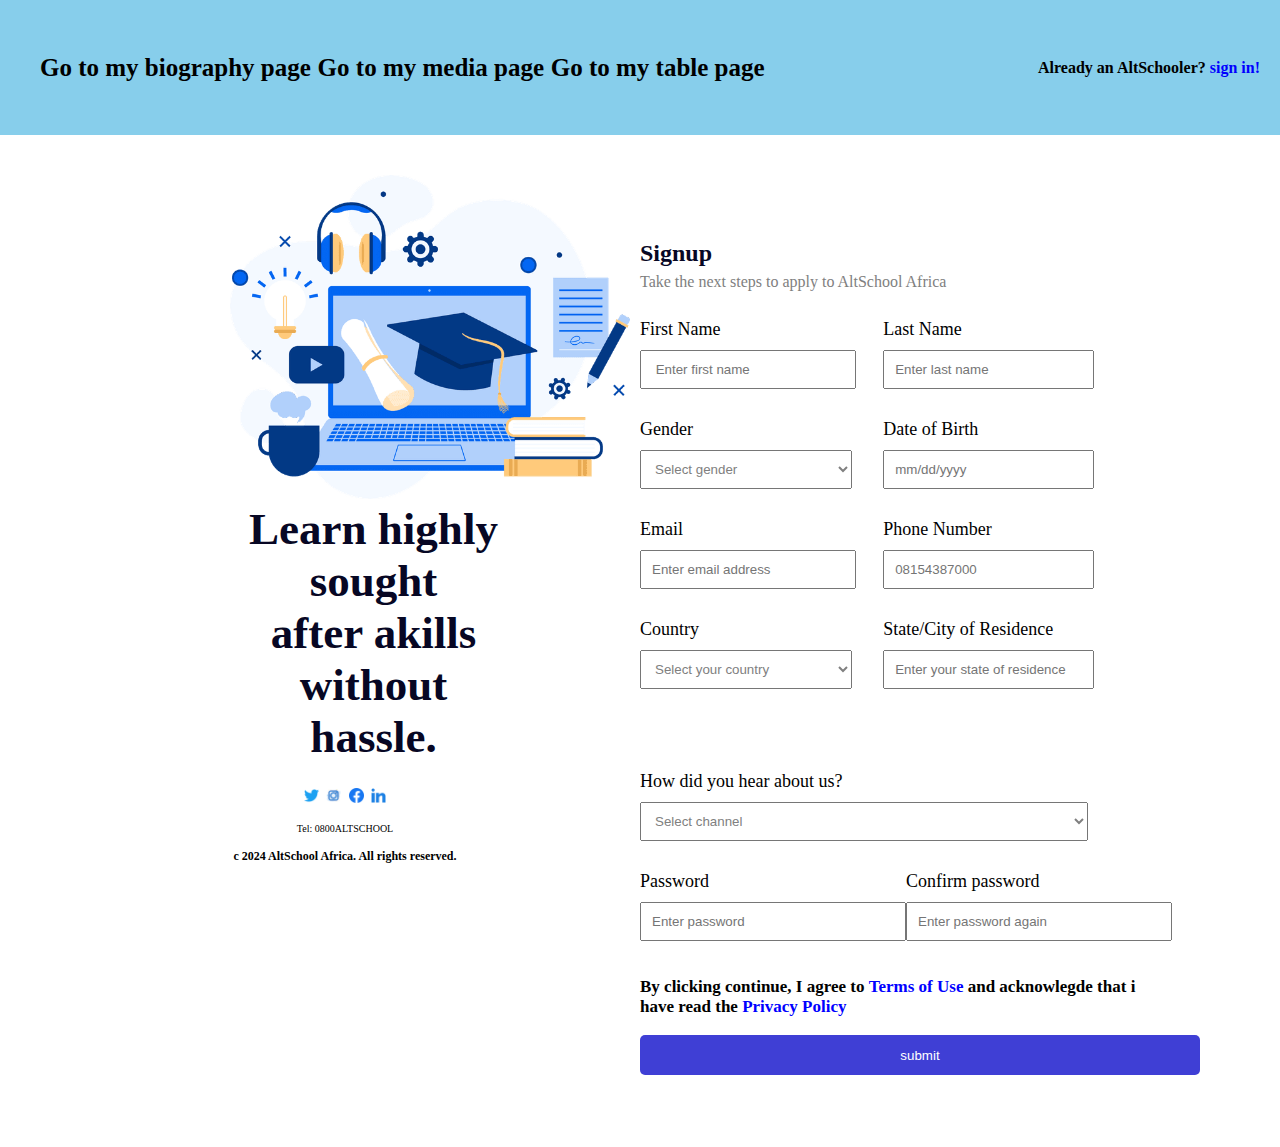
==== form.html @ 2a060582 "initial commit" ====
<!DOCTYPE html>
<html lang="en">
<head>
    <meta charset="UTF-8">
    <meta name="viewport" content="width=device-width, initial-scale=1.0">
    <title>FORM PAGE</title>
    <link rel="stylesheet" href="./css/style2.css">
</head>
<body>

    <div class="container2">
        <div class="navigationTab">
            <div class="navigate">
                <nav>
                    <a href="./index.html">Go to my biography page</a> <br><br>
                    <a href="./media.html"> Go to my media page </a> <br><br>
                    <a href="./table.html"> Go to my table page </a> <br><br>
                </nav>
            </div>
            
            <div class="alreadyAnAltSchooler">
                <p> <b> Already an AltSchooler? </b> <b style = "color: blue"> sign in! </b> </p>

            </div>
        </div>

        <section>
            <article class="wrapper">
                <div class="learnHighly">
                    <div class="learn">
                        <img src="./images/https___res.cloudinary.com_talentql-inc_image_upload_v1703728439_student-portal_academic_zzg4hi.png" width="400" alt="">
                        <p><b> Learn highly sought <br> after akills without <br> hassle. </b></p>
                    </div>
                    
                    <div class="socialMediaIcons">
                        <div class="images">
                            <img src="./images/1_Twitter_colored_svg-128.webp" width="15px" alt="">
                            <img src="./images/social__media__social_media__instagram_-64.webp" width="15px" alt="">
                            <img src="./images/1_Facebook_colored_svg_copy-128.webp" width="15px" alt="">
                            <img src="./images/56-linkedin-64.webp" width="15px" alt="">
                        </div>
                    </div>

                    <div class="telephone">
                        <p>Tel:  0800ALTSCHOOL</p>
                    </div>

                    <div class="altSchool">
                        <p> <b>c 2024 AltSchool Africa. All rights reserved.</b> </p>
                    </div>
                </div>
                
                <div class="navigationTab2">
                    <div class="signUp">
                        <ul>
                            <h2>Signup</h2>
                            <p>Take the next steps to apply to AltSchool Africa</p> <br>
                        </ul>
                    </div>
        
                    <div class="userInput">
                        <div class="firstInput">
                            <div class="firstName">
                                <label for="firstName"> First Name </label>
                                <input type="text" id="firstName" placeholder=" Enter first name">
                            </div>

                            <div class="form-select">
                                <label for="gender">Gender</label>
                                <select name="gender" id="gender">
                                    <option value="">Select gender</option>
                                    <option value="male">Male</option>
                                    <option value="female">Female</option>
                                </select> 
                            </div>

                            <div class="email">
                                <label for="email"> Email </label>
                                <input type="text" id="email" placeholder="Enter email address">
                            </div>

                            <div class="form-select">
                                <label for="country-selection"> Country </label>
                                <select name="country" id="country-selection">
                                    <option value="Select country"> Select your country </option>
                                    <option value="Afghanistan"> Afghanistan </option>
                                    <option value="Albania"> Albania </option>
                                    <option value="Algeria"> Algeria </option>
                                    <option value="Andorra"> Andorra </option>
                                    <option value="Angola"> Angola </option>
                                    <option value="Antigua"> Antigua </option>
                                    <option value="Argentina"> Argentina </option>
                                    <option value="Armenia"> Armenia </option>
                                    <option value="Australia"> Australia </option>
                                    <option value="Austria"> Austria </option>
                                    <option value="Azerbaijan"> Azerbaijan </option>
                                    <option value="Bahamas"> Bahamas </option>
                                    <option value="Bahrain"> Bahrain </option>
                                    <option value="Bangladesh"> Bangladesh </option>
                                    <option value="Barbados"> Barbados </option>
                                    <option value="Belgium"> Belgium </option>
                                    <option value="Belize"> Belize </option>
                                    <option value="Benin"> Benin </option>
                                    <option value="Bhutan"> Bhutan </option>
                                    <option value="Bolivia"> Bolivia </option>
                                    <option value="Bosnia Herzegovina"> Bosnia Herzegovina </option>
                                    <option value="Bostwana"> Bostwana </option>
                                    <option value="Brazil"> Brazil </option>
                                    <option value="Brunei"> Brunei </option>
                                    <option value="Bulgaria"> Bulgaria </option>
                                    <option value="Burkina"> Burkina </option>
                                    <option value="Burundi"> Burundi </option>7
                                    <option value="Cambodia"> Cambodia </option>
                                    <option value="Cameroun"> Cameroun </option>
                                    <option value="Canada"> Canada </option>
                                    <option value="Cape Verde"> Cape Verde </option>
                                    <option value="Centra African Rep"> Centra African Rep </option>
                                    <option value="Chad"> Chad </option>
                                    <option value="Chile"> Chile </option>
                                    <option value="China"> China </option>
                                    <option value="Colombia"> Colombia </option>
                                    <option value="Comoros"> Comoros </option>
                                    <option value="Costa Rica"> Costa Rica </option>
                                    <option value="Croatia"> Croatia </option>
                                    <option value="Cyprus"> Cyprus </option>
                                    <option value="Czech Republic"> Czech Republic </option>
                                    <option value="Denmark"> Denmark </option>
                                    <option value="Djibouti"> Djibouti </option>
                                    <option value="Dominica"> Dominica </option>
                                    <option value="Dominican Republic"> Dominican Republic </option>
                                    <option value="East Timor"> East Timor </option>
                                    <option value="Ecuador"> Ecuador </option>
                                    <option value="Egypt"> Egypt </option>
                                    <option value="El Salvador"> El Salvador </option>
                                    <option value="Equatorial Guinea"> Equatorial Guinea </option>
                                    <option value="Eritrea"> Eritrea </option>
                                    <option value="Estonia"> Estonia </option>
                                    <option value="Ethiopia"> Ethiopia </option>
                                    <option value="Fiji"> Fiji </option>
                                    <option value="Finland"> Finland </option>
                                    <option value="France"> France </option>
                                    <option value="Gabon"> Gabon </option>
                                    <option value="Gambia"> Gambia </option>
                                    <option value="Georgia"> Georgia </option>
                                    <option value="Germany"> Germany </option>
                                    <option value="Ghana"> Ghana </option>
                                    <option value="Greece"> Greece </option>
                                    <option value="Grenada"> Grenada </option>
                                    <option value="Guatemala"> Guatemala </option>
                                    <option value="Guinea"> Guinea </option>
                                    <option value="Guinea Bissau"> Guinea Bissau </option>
                                    <option value="Guyana"> Guyana </option>
                                    <option value="Haiti"> Haiti </option>
                                    <option value="Honduras"> Honduras </option>
                                    <option value="Hungary"> Hungary </option>
                                    <option value="Iceland"> Iceland </option>
                                    <option value="India"> India </option>
                                    <option value="Indonesia"> Indonesia </option>
                                    <option value="Ireland (Republic)"> Ireland (Republic) </option>
                                    <option value="Israel"> Israel </option>
                                    <option value="Ivory Coast"> Ivory Coast </option>
                                    <option value="Italy"> Italy </option>
                                    <option value="Jamaica"> Jamaica </option>
                                    <option value="Japan"> Japan </option>
                                    <option value="Jordan"> Jordan </option>
                                    <option value="Kazakhstan"> Kazakhstan </option>
                                    <option value="Kenya"> Kenya </option>
                                    <option value="Kiribati"> Kiribati </option>
                                    <option value="Korea South"> Korea South </option>
                                    <option value="Kosovo"> Kosovo </option>
                                    <option value="Kuwait"> Kuwait </option>
                                    <option value="Kyrgyzstan"> Kyrgyzstan </option>
                                    <option value="Laos"> Laos </option>
                                    <option value="Lativia"> Lativia </option>
                                    <option value="Lebanon"> Lebanon </option>
                                    <option value="Lesotho"> Lesotho </option>
                                    <option value="Liberia"> Liberia </option>
                                    <option value="Libya"> Libya </option>
                                    <option value="Liechtenstein"> Liechtenstein </option>
                                    <option value="Lithuania"> Lithuania </option>
                                    <option value="Luxembourg"> Luxembourg </option>
                                    <option value="Macedonia"> Macedonia </option>
                                    <option value="Madagascar"> Madagascar </option>
                                    <option value="Malawi"> Malawi </option>
                                    <option value="Malaysia"> Malaysia </option>
                                    <option value="Maldives"> Maldives </option>
                                    <option value="Mali"> Mali </option>
                                    <option value="Malta"> Malta </option>
                                    <option value="Marshall Islands"> Marshall Islands </option>
                                    <option value="Mauritania"> Mauritania </option>
                                    <option value="Mauritius"> Mauritius </option>
                                    <option value="Mexico"> Mexico </option>
                                    <option value="Micronesia"> Micronesia </option>
                                    <option value="Moldova"> Moldova </option>
                                    <option value="Monaco"> Monaco </option>
                                    <option value="Monogolia"> Monogolia </option>
                                    <option value="Montenegro"> Montenegro </option>
                                    <option value="Moroco"> Moroco </option>
                                    <option value="Mozambique"> Mozambique </option>
                                    <option value="Namibia"> Namibia </option>
                                    <option value="Nauru"> Nauru </option>
                                    <option value="Nepal"> Nepal </option>
                                    <option value="Netherlands"> Netherlands </option>
                                    <option value="New Zealand"> New Zealand </option>
                                    <option value="Nicaragua"> Nicaragua </option>
                                    <option value="Niger"> Niger </option>
                                    <option value="Nigeria"> Nigeria </option>
                                    <option value="Norway"> Norway </option>
                                    <option value="Oman"> Oman </option>
                                    <option value="Pakistan"> Pakistan </option>
                                    <option value="Palau"> Palau </option>
                                    <option value="Panama"> Panama </option>
                                    <option value="Papau New Guinea"> Papau New Guinea </option>
                                    <option value="Paraguay"> Paraguay </option>
                                    <option value="Peru"> Peru </option>
                                    <option value="Philippines"> Philippines </option>
                                    <option value="Poland"> Poland </option>
                                    <option value="Portugal"> Portugal </option>
                                    <option value="Qatar"> Qatar </option>
                                    <option value="Romania"> Romania </option>
                                    <option value="Russian Federation"> Russian Federation </option>
                                    <option value="Rwanda"> Rwanda </option>
                                    <option value="St Kitts & Amp: Nevis"> St Kitts & Amp: Nevis </option>
                                    <option value="St Lucia"> St Lucia </option>
                                    <option value="Saint Vincent &amp: the Grenadines"> Saint Vincent &amp: the Grenadines </option>
                                    <option value="Samoa"> Samoa </option>
                                    <option value="San Marino"> San Marino </option>
                                    <option value="Sao Tome &amp: Principe"> Sao Tome &amp: Principe </option>
                                    <option value="Saudi Arabia"> Saudi Arabia </option>
                                    <option value="Senegal"> Senegal </option>
                                    <option value="Serbia"> Serbia </option>
                                    <option value="Seychelles"> Seychelles </option>
                                    <option value="Sierra Leone"> Sierra Leone </option>
                                    <option value="Singapore"> Singapore </option>
                                    <option value="Slovakia"> Slovakia </option>
                                    <option value="Slovenia"> Slovenia </option>
                                    <option value="Solomon Islands"> Solomon Islands </option>
                                    <option value="Somalia"> Somalia </option>
                                    <option value="South Africa"> South Africa </option>
                                    <option value="South Sudan"> South Sudan </option>
                                    <option value="Spain"> Spain </option>
                                    <option value="Sri Lanka"> Sri Lanka" </option>
                                    <option value="Sudan "> Sudan </option>
                                    <option value="Suriname"> Suriname </option>
                                    <option value="Swaziland"> Swaziland </option>
                                    <option value="Sweden"> Sweden </option>
                                    <option value="Switzerland"> Switzerland </option>
                                    <option value="Taiwan"> Taiwan </option>
                                    <option value="Tajikistan"> Tajikistan </option>
                                    <option value="Tanzania"> Tanzania </option>
                                    <option value="Thailand"> Thailand </option>
                                    <option value="Togo"> Togo </option>
                                    <option value="Tonga"> Tonga </option>
                                    <option value="Trinidad &amp: Tobago"> Trinidad &amp: Tobago </option>
                                    <option value="Tunisia"> Tunisia </option>
                                    <option value="Turkey"> Turkey </option>
                                    <option value="Turkmenistan"> Turkmenistan </option>
                                    <option value="Tuvalu"> Tuvalu </option>
                                    <option value="Uganda"> Uganda </option>
                                    <option value="Ukraine"> Ukraine </option>
                                    <option value="United Arab Emirates"> United Arab Emirates </option>
                                    <option value="United Kingdom"> United Kingdom </option>
                                    <option value="United States"> United States </option>
                                    <option value="Uruguay"> Uruguay </option>
                                    <option value="Uzbekistan"> Uzbekistan </option>
                                    <option value="Vanuatu"> Vanuatu </option>
                                    <option value="Vatican City"> Vatican City </option>
                                    <option value="Venezuela"> Venezuela </option>
                                    <option value="Vietnam"> Vietnam </option>
                                    <option value="Yemen"> Yemen </option>
                                    <option value="Zambia"> Zambia </option>
                                    <option value="Zimbabwe"> Zimbabwe </option>
                                </select>                                                        
                            </div>                            
                        </div>

                        <div class="lastInput">
                            <div class="lastName">
                                <label for="lastName"> Last Name </label>
                                <input type="text" id="lastName" placeholder="Enter last name">
                            </div>

                            <div class="dateOfBirth">
                                <label for="dateOfBirth"> Date of Birth </label>
                                <input type="text" id="dateOfBirth" placeholder="mm/dd/yyyy">
                                <!-- <h3>Date of Birth</h3>
                                <button> <p> mm/dd/yyyy </p> </button>                    -->
                            </div>

                            <div class="phoneNumber">
                                <label for="phoneNumber"> Phone Number </label>
                                <input type="text" id="phoneNumber" placeholder="08154387000">
                            </div>

                            <div class="stateOfResidence">
                                <label for="stateOfResidence"> State/City of Residence </label>
                                <input type="text" id="stateOfResidence" placeholder="Enter your state of residence">
                            </div>                           
                        </div>
                    
                    </div>
        
                    <div class="howDidYou">                      
                        <label for="how-did"> How did you hear about us? </label>
                        <select name="how" id="how-did">
                            <option value="Select gender"> Select channel </option>
                            <option value="Twitter"> Twitter </option>
                            <option value="Facebook"> Facebook </option>
                            <option value="Linkedin"> Linkedin </option>
                            <option value="Youtube"> Youtube </option>
                            <option value="Friend"> Friend </option>
                            <option value="WhatsApp"> WhatsApp </option>
                            <option value="Instagram"> Instagram </option>
                            <option value="Bill Board"> Bill Board </option>
                            <option value="Sales Officer"> Sales Officer </option>
                            <option value="Other"> Other </option>
                        </select>                                  
                    </div>

                    <div class="passWordConfirmation">
                        <div class="password">
                            <label for="password">Password</label>
                            <input type="text" id="password" placeholder="Enter password">
                        </div>

                        <div class="confirmPassword">
                            <label for="confirmPassword">Confirm password</label>
                            <input type="text" id="confirmPassword" placeholder="Enter password again">
                        </div>

                    </div> <br><br>
        
                    <div class="byClicking">                        
                        <h3>By clicking continue, I agree to <b style="color: blue;">Terms of Use</b> and acknowlegde that i <br> have read the <b style="color: blue;"> Privacy Policy </b></h3><br>
                        <button> <p> submit </p> </button> <br><br><br> <br><br>                   
                    </div>           
                </div>
            </article>
        </section>  
    </div> 
</body>
</html>
---- css/style2.css ----
* {
    padding: 0;
    margin: 0;
}

.container2 {
    width: 100%;
    /* background-color: white;
    height: 100vh;
    margin-left: 30px; */
}

.navigationTab {
    width: 100%;
    height: 15vh;
    background-color: skyblue;
    position: fixed;
    top: 0;
    z-index: 100000000000;
    display: flex;
    justify-content: space-between;
    align-items: center;
}

.navigate {
    width: 60%;
    /* background-color: brown; */
}

nav {
    /* width: 100%;
    height: 16vh; */
    /* background-color: white;  */
    display: flex;
    justify-content: space-between;
    font-size: 25px;
    font-weight: bold;
    font-family: 'Times New Roman', Times, serif;
    align-items: center;
    margin-left: 40px;
    /* color: black; */
}

nav a {
    color: black;
    /* width: 60%; */
    /* font-size: 25px; */
    /* background: aqua; */
    text-decoration: none;
    /* display: flex; */
    /* justify-content: space-around; */
}

nav a:hover {
    color: rgb(150, 114, 46);
}

.alreadyAnAltSchooler {
    margin-right: 20px;
}

h1 {
    width: 100%;
    /* color: gray; */
    /* background-color: skyblue; */
    margin-top: 120px;
    margin-left: 30px;
    position: fixed;
    top: 0;
    z-index: 100000000000;
}

.wrapper {
    width: 100%;
    /* background-color: brown; */
    height: 100vh;
    display: flex;
    justify-content: space-between;
}

.learnHighly {
    width: 50%;
    /* background-color: brown; */
    margin-top: 95px;
}

.learn {
    
    margin-left: 230px;
    margin-top: 80px;
    /* background-color: aqua; */
}

.learn p {
    width: 70%;
    color: rgb(7, 7, 36);
    /* background-color: blueviolet; */
    font-size: 45px;
    font-family: 'Times New Roman', Times, serif;
    text-align: center;
}

.socialMediaIcons {
    width: 100%;
    display: flex;
    justify-content: center;
    margin-top: 25px;
    /* background-color: #007BFF; */
}

.images {
    width: 14%;
    /* background-color: aquamarine; */
    display: flex;
    justify-content: space-around;
    margin-left: 50px;
}

.telephone {
    text-align: center;
    margin-top: 20px;
    font-size: 10px;
    font-family: 'Times New Roman', Times, serif;
    margin-left: 50px;
}

.altSchool {
    text-align: center;
    margin-top: 15px;
    font-size: 12px;
    font-family: 'Times New Roman', Times, serif;
    margin-left: 50px;
}

.navigationTab2 {
    width: 50%;
    margin-top: 240px;
    /* background-color: burlywood; */
}

.signUp {
    /* overflow-y: scroll; */
}

.signUp ul h2 {
    color: rgb(7, 7, 36);
    font-family: 'Times New Roman', Times, serif;
    /* color: aliceblue; */
}

.signUp ul p {
    font-family: 'Times New Roman', Times, serif;
    color: gray;
    margin-top: 6px;
}

.userInput {
    width: 100%;
    height: 48vh;
    display: flex;
    justify-content: space-between;
    /* background-color: aquamarine; */
}

.firstInput {
    width: 36%;
    /* background-color: rgb(72, 106, 106); */
}

.firstName  {
    font-family: 'Times New Roman', Times, serif;
    font-size: 18px;
}

#firstName {
    width: 86%;
    padding: 10px;
    /* margin-top: 5px; */
    /* height: 32px; */
}

.form-select  {
    font-size: 18px;
    font-family: 'Times New Roman', Times, serif;   
    margin-top: 30px;
    /* margin-bottom: 15px; */
}

label {
    margin-top: 10px;
    display: block;
    margin-bottom: 10px;
}

select {
    color: gray;
    width: 95%;
    padding: 10px;
    box-sizing: border-box;
}

.email {
    font-family: 'Times New Roman', Times, serif;
    font-size: 18px;
    margin-top: 30px;
}

#email {
    width: 86%;
    padding: 10px;
    /* margin-top: 5px; */
}

.lastInput {
    /* width: 36%; */
    width: 64%;
    margin-left: 20px;
    /* background-color: aquamarine; */
}

.lastName {
    /* margin-top: 5px; */
    font-family: 'Times New Roman', Times, serif;
    font-size: 18px;
}

#lastName {
    width: 47%;
    padding: 10px;
}

.dateOfBirth {
    margin-top: 30px;
    font-family: 'Times New Roman', Times, serif;
    font-size: 18px;
}

#dateOfBirth {
    width: 47%;
    padding: 10px;
}

.phoneNumber {
    margin-top: 30px;
    font-family: 'Times New Roman', Times, serif;
    font-size: 18px;
}

#phoneNumber {
    width: 47%;
    padding: 10px;
}

.stateOfResidence {
    font-family: 'Times New Roman', Times, serif;
    font-size: 18px;
    margin-top: 30px;
}

#stateOfResidence {
    width: 47%;
    padding: 10px;
}

.howDidYou {
    margin-top: 30px;
    font-size: 18px;
    font-family: 'Times New Roman', Times, serif;
}

#how-did {
    width: 70%;
    /* padding: 10px; */
}

.passWordConfirmation {
    width: 80%;
    margin-top: 20px;
    /* background-color: aqua; */
    display: flex;
    justify-content: space-between;
}

.password {
    font-family: 'Times New Roman', Times, serif;
    font-size: 18px;
    /* margin-top: 10px; */
    /* background-color: rgb(43, 100, 149); */
}

#password {
    width: 242px;
    padding: 10px;
}

.confirmPassword {
    font-family: 'Times New Roman', Times, serif;
    font-size: 18px;
    /* background-color: aquamarine; */
}

#confirmPassword {
    width: 242px;
    padding: 10px;
    margin-right: 70px;
}

.byClicking h3 {
    font-size: 17px;
}

.byClicking button {
    border-radius: 5px 5px;
    padding: 10px 20px;
    background-color: #007BFF;
    color: white;
    border: none;
    cursor: pointer;
    width: 560px;
    height: 40px;
    background-color: rgb(63, 63, 213);    
}

.byClicking button:hover {
    background-color: #0056b3;
}
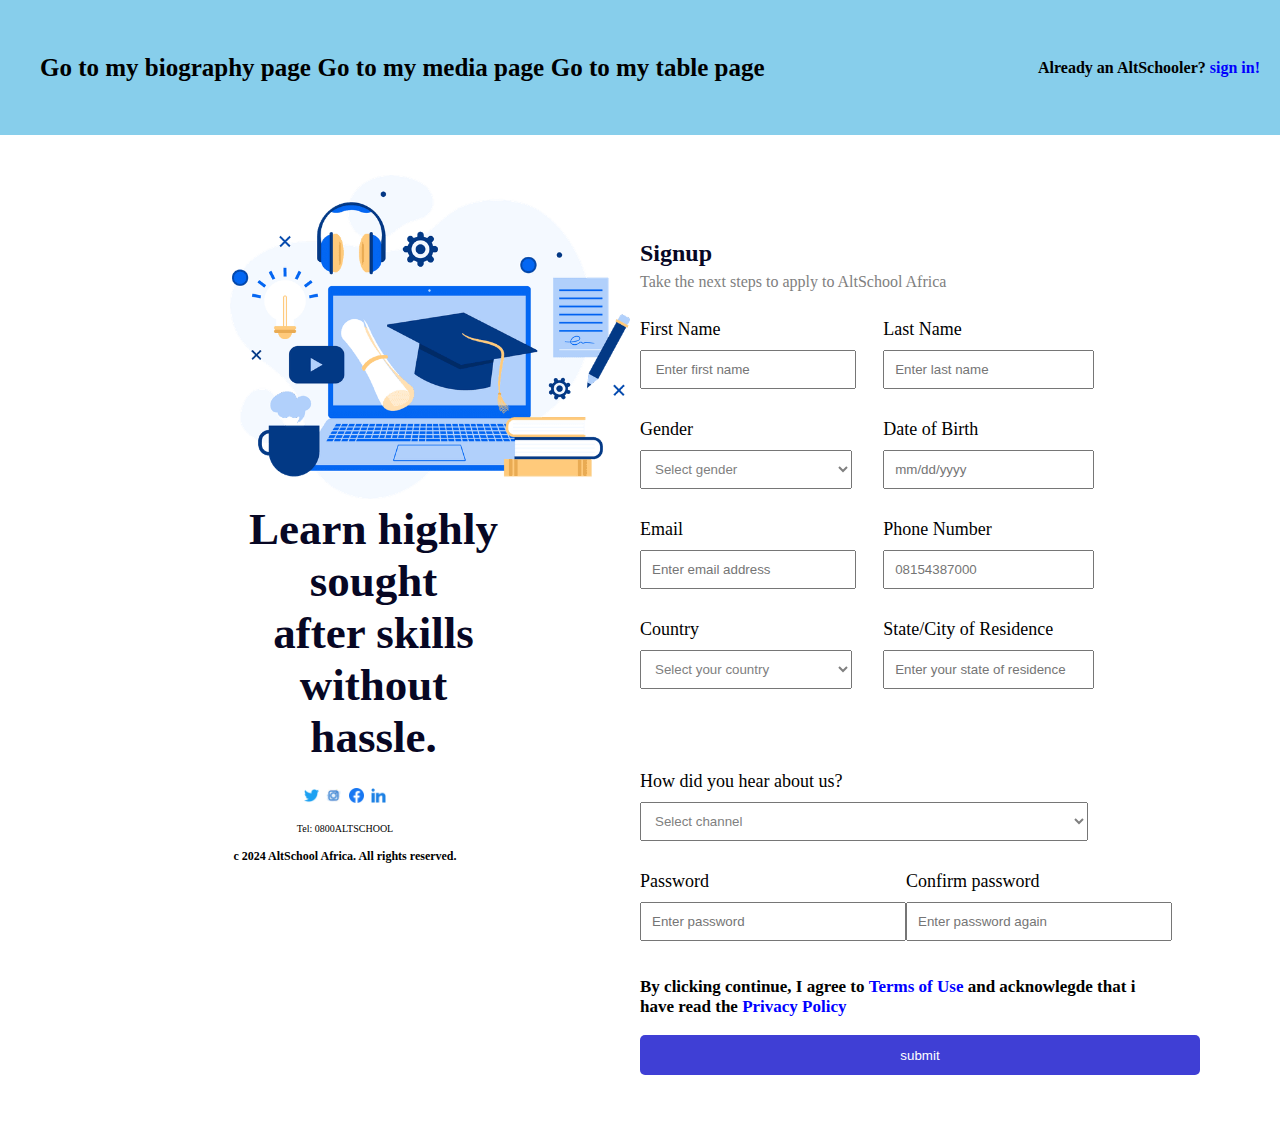
==== commit 7a48f100: "changed akills to skills" ====
--- a/form.html
+++ b/form.html
@@ -29,7 +29,7 @@
                 <div class="learnHighly">
                     <div class="learn">
                         <img src="./images/https___res.cloudinary.com_talentql-inc_image_upload_v1703728439_student-portal_academic_zzg4hi.png" width="400" alt="">
-                        <p><b> Learn highly sought <br> after akills without <br> hassle. </b></p>
+                        <p><b> Learn highly sought <br> after skills without <br> hassle. </b></p>
                     </div>
                     
                     <div class="socialMediaIcons">
